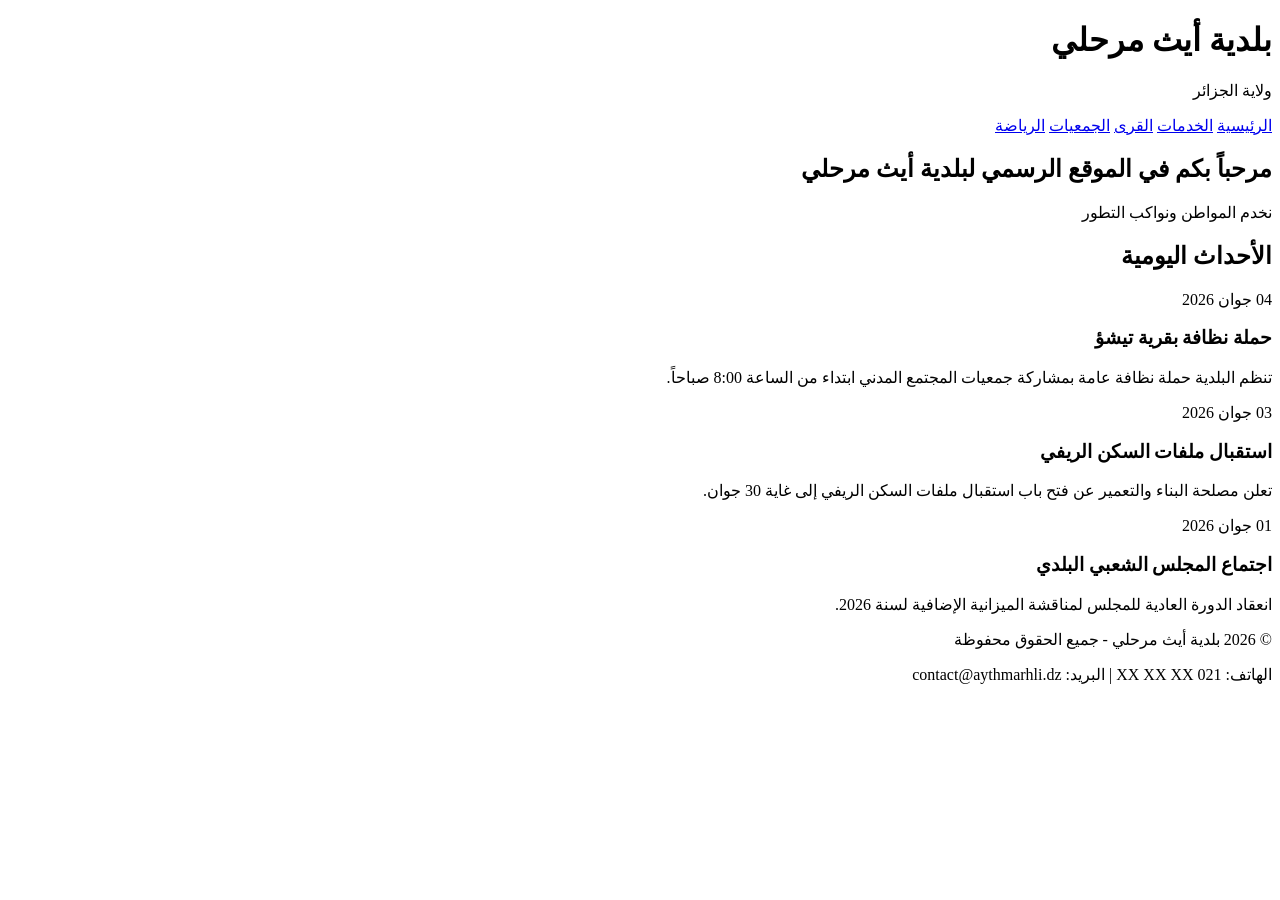
==== index.html @ b5d63ad7 "Rename Index.html to index.html" ====
<!DOCTYPE html>
<html lang="ar" dir="rtl">
<head>
    <meta charset="UTF-8">
    <meta name="viewport" content="width=device-width, initial-scale=1.0">
    <title>بلدية أيث مرحلي - الصفحة الرئيسية</title>
    <link rel="stylesheet" href="css/style.css">
</head>
<body>
    <header>
        <div class="container">
            <div class="logo">
                <h1>بلدية أيث مرحلي</h1>
                <p>ولاية الجزائر</p>
            </div>
            <nav>
                <a href="index.html" class="active">الرئيسية</a>
                <a href="services.html">الخدمات</a>
                <a href="villages.html">القرى</a>
                <a href="associations.html">الجمعيات</a>
                <a href="sports.html">الرياضة</a>
            </nav>
        </div>
    </header>

    <section class="hero">
        <div class="container">
            <h2>مرحباً بكم في الموقع الرسمي لبلدية أيث مرحلي</h2>
            <p>نخدم المواطن ونواكب التطور</p>
        </div>
    </section>

    <section class="events">
        <div class="container">
            <h2>الأحداث اليومية</h2>
            <div class="events-grid">
                <div class="event-card">
                    <span class="date">04 جوان 2026</span>
                    <h3>حملة نظافة بقرية تيشؤ</h3>
                    <p>تنظم البلدية حملة نظافة عامة بمشاركة جمعيات المجتمع المدني ابتداء من الساعة 8:00 صباحاً.</p>
                </div>
                <div class="event-card">
                    <span class="date">03 جوان 2026</span>
                    <h3>استقبال ملفات السكن الريفي</h3>
                    <p>تعلن مصلحة البناء والتعمير عن فتح باب استقبال ملفات السكن الريفي إلى غاية 30 جوان.</p>
                </div>
                <div class="event-card">
                    <span class="date">01 جوان 2026</span>
                    <h3>اجتماع المجلس الشعبي البلدي</h3>
                    <p>انعقاد الدورة العادية للمجلس لمناقشة الميزانية الإضافية لسنة 2026.</p>
                </div>
            </div>
        </div>
    </section>

    <footer>
        <div class="container">
            <p>© 2026 بلدية أيث مرحلي - جميع الحقوق محفوظة</p>
            <p>الهاتف: 021 XX XX XX | البريد: contact@aythmarhli.dz</p>
        </div>
    </footer>
</body>
</html>
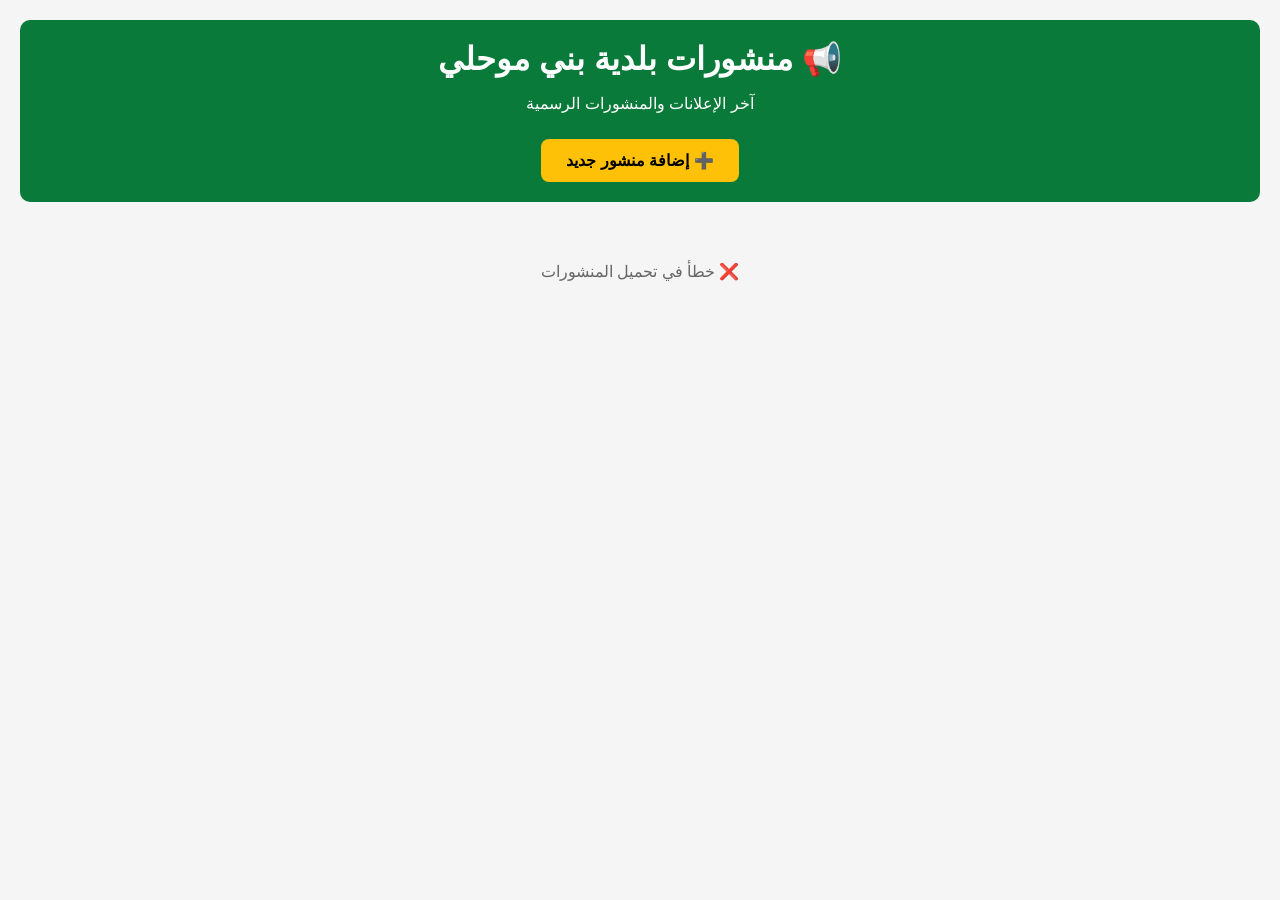
==== commit 14f74a11: "Update index.html" ====
--- a/index.html
+++ b/index.html
@@ -3,60 +3,70 @@
 <head>
     <meta charset="UTF-8">
     <meta name="viewport" content="width=device-width, initial-scale=1.0">
-    <title>بلدية أيث مرحلي - الصفحة الرئيسية</title>
-    <link rel="stylesheet" href="css/style.css">
+    <title>منشورات بلدية بني موحلي</title>
+    <style>
+        body { font-family: Arial, sans-serif; background: #f5f5f5; margin: 0; padding: 20px; }
+       .header { background: #0a7a3b; color: white; padding: 20px; text-align: center; border-radius: 10px; margin-bottom: 20px; }
+       .header h1 { margin: 0; }
+       .add-btn { background: #ffc107; color: #000; padding: 12px 25px; border-radius: 8px; text-decoration: none; font-weight: bold; display: inline-block; margin-top: 10px; }
+       .post { background: white; padding: 20px; margin-bottom: 15px; border-radius: 10px; box-shadow: 0 2px 5px rgba(0,0,0,0.1); }
+       .post h3 { color: #0a7a3b; margin-top: 0; }
+       .post.date { color: #666; font-size: 14px; }
+       .post.content { margin: 10px 0; line-height: 1.6; }
+       .loading { text-align: center; padding: 40px; color: #666; }
+    </style>
 </head>
 <body>
-    <header>
-        <div class="container">
-            <div class="logo">
-                <h1>بلدية أيث مرحلي</h1>
-                <p>ولاية الجزائر</p>
-            </div>
-            <nav>
-                <a href="index.html" class="active">الرئيسية</a>
-                <a href="services.html">الخدمات</a>
-                <a href="villages.html">القرى</a>
-                <a href="associations.html">الجمعيات</a>
-                <a href="sports.html">الرياضة</a>
-            </nav>
-        </div>
-    </header>
+    <div class="header">
+        <h1>📢 منشورات بلدية بني موحلي</h1>
+        <p>آخر الإعلانات والمنشورات الرسمية</p>
+        <a href="https://docs.google.com/forms/d/e/1FAIpQLSdnKULUD-_29BqAZg6BlxqqcSLrflPhF7m9-93cYkHM9PrGvA/viewform" target="_blank" class="add-btn">➕ إضافة منشور جديد</a>
+    </div>
 
-    <section class="hero">
-        <div class="container">
-            <h2>مرحباً بكم في الموقع الرسمي لبلدية أيث مرحلي</h2>
-            <p>نخدم المواطن ونواكب التطور</p>
-        </div>
-    </section>
+    <div id="posts-container">
+        <div class="loading">⏳ جاري تحميل المنشورات...</div>
+    </div>
 
-    <section class="events">
-        <div class="container">
-            <h2>الأحداث اليومية</h2>
-            <div class="events-grid">
-                <div class="event-card">
-                    <span class="date">04 جوان 2026</span>
-                    <h3>حملة نظافة بقرية تيشؤ</h3>
-                    <p>تنظم البلدية حملة نظافة عامة بمشاركة جمعيات المجتمع المدني ابتداء من الساعة 8:00 صباحاً.</p>
-                </div>
-                <div class="event-card">
-                    <span class="date">03 جوان 2026</span>
-                    <h3>استقبال ملفات السكن الريفي</h3>
-                    <p>تعلن مصلحة البناء والتعمير عن فتح باب استقبال ملفات السكن الريفي إلى غاية 30 جوان.</p>
-                </div>
-                <div class="event-card">
-                    <span class="date">01 جوان 2026</span>
-                    <h3>اجتماع المجلس الشعبي البلدي</h3>
-                    <p>انعقاد الدورة العادية للمجلس لمناقشة الميزانية الإضافية لسنة 2026.</p>
-                </div>
-            </div>
-        </div>
-    </section>
-
-    <footer>
-        <div class="container">
-            <p>© 2026 بلدية أيث مرحلي - جميع الحقوق محفوظة</p>
-            <p>الهاتف: 021 XX XX XX | البريد: contact@aythmarhli.dz</p>
+    <script>
+        const CSV_URL = 'https://docs.google.com/spreadsheets/d/e/2PACX-1vQKRDFSUrjOSgNG5dfw8Lz83RlKxHM5A_pUswsEeEUYGhaz6nDB_OhByFNxA9AvBssUSvjGBHI5b4IT/pub?gid=2118288231&single=true&output=csv';
+        
+        async function loadPosts() {
+            try {
+                const response = await fetch(CSV_URL);
+                const data = await response.text();
+                const rows = data.split('\n').slice(1); // نحذف السطر الأول تاع العناوين
+                
+                let postsHTML = '';
+                rows.reverse().forEach(row => {
+                    if(row.trim() === '') return;
+                    const cols = row.match(/(".*?"|[^",]+)(?=\s*,|\s*$)/g);
+                    if(!cols || cols.length < 3) return;
+                    
+                    const date = cols[0].replace(/"/g, '');
+                    const title = cols[1].replace(/"/g, '');
+                    const content = cols[2].replace(/"/g, '');
+                    
+                    postsHTML += `
+                        <div class="post">
+                            <h3>${title}</h3>
+                            <div class="date">📅 ${date}</div>
+                            <div class="content">${content.replace(/\n/g, '<br>')}</div>
+                        </div>
+                    `;
+                });
+                
+                document.getElementById('posts-container').innerHTML = postsHTML || '<div class="loading">لا توجد منشورات حاليا</div>';
+            } catch (error) {
+                document.getElementById('posts-container').innerHTML = '<div class="loading">❌ خطأ في تحميل المنشورات</div>';
+            }
+        }
+        
+        loadPosts();
+        // يتحدث كل دقيقة
+        setInterval(loadPosts, 60000);
+    </script>
+</body>
+</html>
         </div>
     </footer>
 </body>
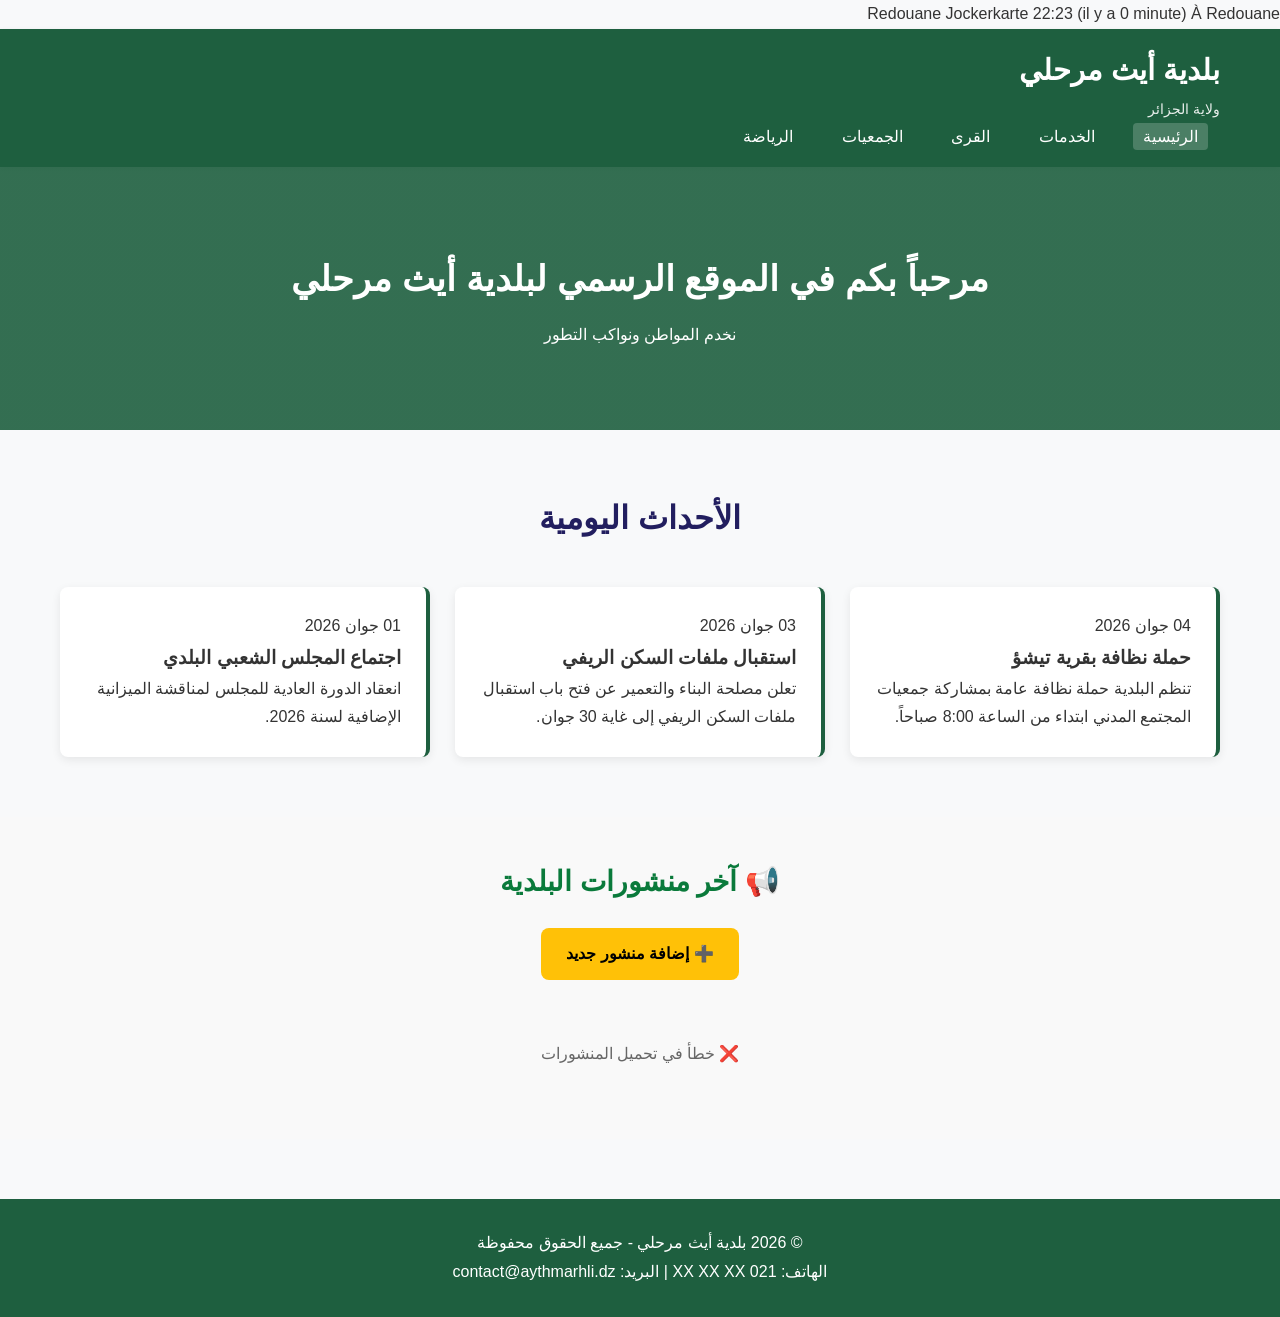
==== commit 5463a965: "Update index.html" ====
--- a/index.html
+++ b/index.html
@@ -1,31 +1,136 @@
+
+Redouane Jockerkarte <jugurtasaven@gmail.com>
+22:23 (il y a 0 minute)
+À Redouane
+
 <!DOCTYPE html>
 <html lang="ar" dir="rtl">
 <head>
     <meta charset="UTF-8">
     <meta name="viewport" content="width=device-width, initial-scale=1.0">
-    <title>منشورات بلدية بني موحلي</title>
+    <title>بلدية أيث مرحلي - الصفحة الرئيسية</title>
+    <link rel="stylesheet" href="css/style.css">
     <style>
-        body { font-family: Arial, sans-serif; background: #f5f5f5; margin: 0; padding: 20px; }
-       .header { background: #0a7a3b; color: white; padding: 20px; text-align: center; border-radius: 10px; margin-bottom: 20px; }
-       .header h1 { margin: 0; }
-       .add-btn { background: #ffc107; color: #000; padding: 12px 25px; border-radius: 8px; text-decoration: none; font-weight: bold; display: inline-block; margin-top: 10px; }
-       .post { background: white; padding: 20px; margin-bottom: 15px; border-radius: 10px; box-shadow: 0 2px 5px rgba(0,0,0,0.1); }
-       .post h3 { color: #0a7a3b; margin-top: 0; }
-       .post.date { color: #666; font-size: 14px; }
-       .post.content { margin: 10px 0; line-height: 1.6; }
-       .loading { text-align: center; padding: 40px; color: #666; }
+        /* ستايل قسم المنشورات الجديد */
+       .posts-section { 
+            padding: 40px 0; 
+            background: #f9f9f9; 
+        }
+       .posts-section h2 {
+            text-align: center;
+            color: #0a7a3b;
+            margin-bottom: 20px;
+            font-size: 28px;
+        }
+       .add-post-btn {
+            display: block;
+            width: fit-content;
+            margin: 0 auto 30px auto;
+            background: #ffc107; 
+            color: #000; 
+            padding: 12px 25px; 
+            border-radius: 8px; 
+            text-decoration: none; 
+            font-weight: bold;
+            transition: 0.3s;
+        }
+       .add-post-btn:hover {
+            background: #ffb300;
+            transform: scale(1.05);
+        }
+       .post-item { 
+            background: white; 
+            padding: 20px; 
+            margin-bottom: 15px; 
+            border-radius: 10px; 
+            box-shadow: 0 2px 5px rgba(0,0,0,0.1);
+            border-right: 4px solid #0a7a3b;
+        }
+       .post-item h3 { 
+            color: #0a7a3b; 
+            margin: 0 0 8px 0; 
+        }
+       .post-date { 
+            color: #666; 
+            font-size: 14px; 
+            margin-bottom: 10px;
+        }
+       .post-content { 
+            line-height: 1.7;
+            color: #333;
+        }
+       .loading-posts {
+            text-align: center;
+            padding: 30px;
+            color: #666;
+        }
     </style>
 </head>
 <body>
-    <div class="header">
-        <h1>📢 منشورات بلدية بني موحلي</h1>
-        <p>آخر الإعلانات والمنشورات الرسمية</p>
-        <a href="https://docs.google.com/forms/d/e/1FAIpQLSdnKULUD-_29BqAZg6BlxqqcSLrflPhF7m9-93cYkHM9PrGvA/viewform" target="_blank" class="add-btn">➕ إضافة منشور جديد</a>
-    </div>
+    <header>
+        <div class="container">
+            <div class="logo">
+                <h1>بلدية أيث مرحلي</h1>
+                <p>ولاية الجزائر</p>
+            </div>
+            <nav>
+                <a href="index.html" class="active">الرئيسية</a>
+                <a href="services.html">الخدمات</a>
+                <a href="villages.html">القرى</a>
+                <a href="associations.html">الجمعيات</a>
+                <a href="sports.html">الرياضة</a>
+            </nav>
+        </div>
+    </header>
 
-    <div id="posts-container">
-        <div class="loading">⏳ جاري تحميل المنشورات...</div>
-    </div>
+    <section class="hero">
+        <div class="container">
+            <h2>مرحباً بكم في الموقع الرسمي لبلدية أيث مرحلي</h2>
+            <p>نخدم المواطن ونواكب التطور</p>
+        </div>
+    </section>
+
+    <section class="events">
+        <div class="container">
+            <h2>الأحداث اليومية</h2>
+            <div class="events-grid">
+                <div class="event-card">
+                    <span class="date">04 جوان 2026</span>
+                    <h3>حملة نظافة بقرية تيشؤ</h3>
+                    <p>تنظم البلدية حملة نظافة عامة بمشاركة جمعيات المجتمع المدني ابتداء من الساعة 8:00 صباحاً.</p>
+                </div>
+                <div class="event-card">
+                    <span class="date">03 جوان 2026</span>
+                    <h3>استقبال ملفات السكن الريفي</h3>
+                    <p>تعلن مصلحة البناء والتعمير عن فتح باب استقبال ملفات السكن الريفي إلى غاية 30 جوان.</p>
+                </div>
+                <div class="event-card">
+                    <span class="date">01 جوان 2026</span>
+                    <h3>اجتماع المجلس الشعبي البلدي</h3>
+                    <p>انعقاد الدورة العادية للمجلس لمناقشة الميزانية الإضافية لسنة 2026.</p>
+                </div>
+            </div>
+        </div>
+    </section>
+
+    <!-- بداية قسم المنشورات الجديد -->
+    <section class="posts-section">
+        <div class="container">
+            <h2>📢 آخر منشورات البلدية</h2>
+            <a href="https://docs.google.com/forms/d/e/1FAIpQLSdnKULUD-_29BqAZg6BlxqqcSLrflPhF7m9-93cYkHM9PrGvA/viewform" target="_blank" class="add-post-btn">➕ إضافة منشور جديد</a>
+            <div id="posts-container">
+                <div class="loading-posts">⏳ جاري تحميل المنشورات...</div>
+            </div>
+        </div>
+    </section>
+    <!-- نهاية قسم المنشورات -->
+
+    <footer>
+        <div class="container">
+            <p>© 2026 بلدية أيث مرحلي - جميع الحقوق محفوظة</p>
+            <p>الهاتف: 021 XX XX XX | البريد: contact@aythmarhli.dz</p>
+        </div>
+    </footer>
 
     <script>
         const CSV_URL = 'https://docs.google.com/spreadsheets/d/e/2PACX-1vQKRDFSUrjOSgNG5dfw8Lz83RlKxHM5A_pUswsEeEUYGhaz6nDB_OhByFNxA9AvBssUSvjGBHI5b4IT/pub?gid=2118288231&single=true&output=csv';
@@ -34,7 +139,7 @@
             try {
                 const response = await fetch(CSV_URL);
                 const data = await response.text();
-                const rows = data.split('\n').slice(1); // نحذف السطر الأول تاع العناوين
+                const rows = data.split('\n').slice(1);
                 
                 let postsHTML = '';
                 rows.reverse().forEach(row => {
@@ -47,17 +152,17 @@
                     const content = cols[2].replace(/"/g, '');
                     
                     postsHTML += `
-                        <div class="post">
+                        <div class="post-item">
                             <h3>${title}</h3>
-                            <div class="date">📅 ${date}</div>
-                            <div class="content">${content.replace(/\n/g, '<br>')}</div>
+                            <div class="post-date">📅 ${date}</div>
+                            <div class="post-content">${content.replace(/\n/g, '<br>')}</div>
                         </div>
                     `;
                 });
                 
-                document.getElementById('posts-container').innerHTML = postsHTML || '<div class="loading">لا توجد منشورات حاليا</div>';
+                document.getElementById('posts-container').innerHTML = postsHTML || '<div class="loading-posts">لا توجد منشورات حاليا</div>';
             } catch (error) {
-                document.getElementById('posts-container').innerHTML = '<div class="loading">❌ خطأ في تحميل المنشورات</div>';
+                document.getElementById('posts-container').innerHTML = '<div class="loading-posts">❌ خطأ في تحميل المنشورات</div>';
             }
         }
         
@@ -67,7 +172,3 @@
     </script>
 </body>
 </html>
-        </div>
-    </footer>
-</body>
-</html>
--- a/css/style.css
+++ b/css/style.css
@@ -0,0 +1,149 @@
+* {
+    margin: 0;
+    padding: 0;
+    box-sizing: border-box;
+}
+
+body {
+    font-family: 'Segoe UI', Tahoma, Arial, sans-serif;
+    background: #f8f9fa;
+    color: #333;
+    line-height: 1.8;
+}
+
+.container {
+    max-width: 1200px;
+    margin: 0 auto;
+    padding: 0 20px;
+}
+
+/* Header */
+header {
+    background: #1e5f3f;
+    color: white;
+    padding: 1rem 0;
+    box-shadow: 0 2px 5px rgba(0,0,0,0.1);
+}
+
+header.container {
+    display: flex;
+    justify-content: space-between;
+    align-items: center;
+    flex-wrap: wrap;
+}
+
+.logo h1 { font-size: 1.8rem; }
+.logo p { font-size: 0.9rem; opacity: 0.9; }
+
+nav a {
+    color: white;
+    text-decoration: none;
+    margin: 0 12px;
+    padding: 5px 10px;
+    border-radius: 4px;
+    transition: 0.3s;
+}
+nav a:hover, nav a.active { background: rgba(255,255,255,0.2); }
+
+/* Hero */
+.hero {
+    background: linear-gradient(rgba(30,95,63,0.9), rgba(30,95,63,0.9));
+    color: white;
+    text-align: center;
+    padding: 80px 20px;
+}
+
+.hero h2 { font-size: 2.2rem; margin-bottom: 10px; }
+
+/* الأحداث */
+.events,.page-title { padding: 60px 0; }
+.events h2,.page-title h2 {
+    text-align: center;
+    margin-bottom: 40px;
+    color: #221e5f;
+    font-size: 2rem;
+}
+
+.events-grid {
+    display: grid;
+    grid-template-columns: repeat(auto-fit, minmax(300px, 1fr));
+    gap: 25px;
+}
+
+.event-card,.info-card,.team-card {
+    background: white;
+    padding: 25px;
+    border-radius: 8px;
+    box-shadow: 0 3px 10px rgba(0,0,0,0.08);
+}
+
+.event-card { border-right: 4px solid #1e5f3f; }
+.event-card.date {
+    color: #d32f2f;
+    font-weight: bold;
+    font-size: 0.9rem;
+}
+
+/* القرى */
+.page-title { background: #e8f5e9; padding: 40px 0; }
+.village-grid {
+    display: grid;
+    grid-template-columns: repeat(auto-fit, minmax(200px, 1fr));
+    gap: 20px;
+    padding: 40px 0;
+}
+
+.village-card {
+    background: white;
+    padding: 30px 20px;
+    text-align: center;
+    border-radius: 8px;
+    box-shadow: 0 2px 8px rgba(0,0,0,0.06);
+    font-weight: bold;
+    color: #1e5f3f;
+    transition: 0.3s;
+    text-decoration: none;
+    display: block;
+}
+.village-card:hover { transform: translateY(-5px); background: #1e5f3f; color: white; }
+
+/* صفحات التفاصيل */
+.detail-page { padding: 40px 0; }
+.back-btn {
+    display: inline-block;
+    margin-bottom: 30px;
+    color: #1e5f3f;
+    text-decoration: none;
+    font-weight: bold;
+}
+.info-card p { margin-bottom: 15px; font-size: 1.1rem; }
+.info-card p strong { color: #1e5f3f; }
+
+.gallery h3 { color: #1e5f3f; margin: 30px 0 20px; }
+.images-grid {
+    display: grid;
+    grid-template-columns: repeat(auto-fit, minmax(250px, 1fr));
+    gap: 15px;
+}
+.images-grid img {
+    width: 100%;
+    height: 200px;
+    object-fit: cover;
+    border-radius: 8px;
+}
+
+/* Footer */
+footer {
+    background: #1e5f3f;
+    color: white;
+    text-align: center;
+    padding: 30px 0;
+    margin-top: 60px;
+}
+
+/* متجاوب مع الجوال */
+@media (max-width: 768px) {
+    header.container { flex-direction: column; gap: 15px; }
+    nav { text-align: center; }
+   .hero h2 { font-size: 1.5rem; }
+}
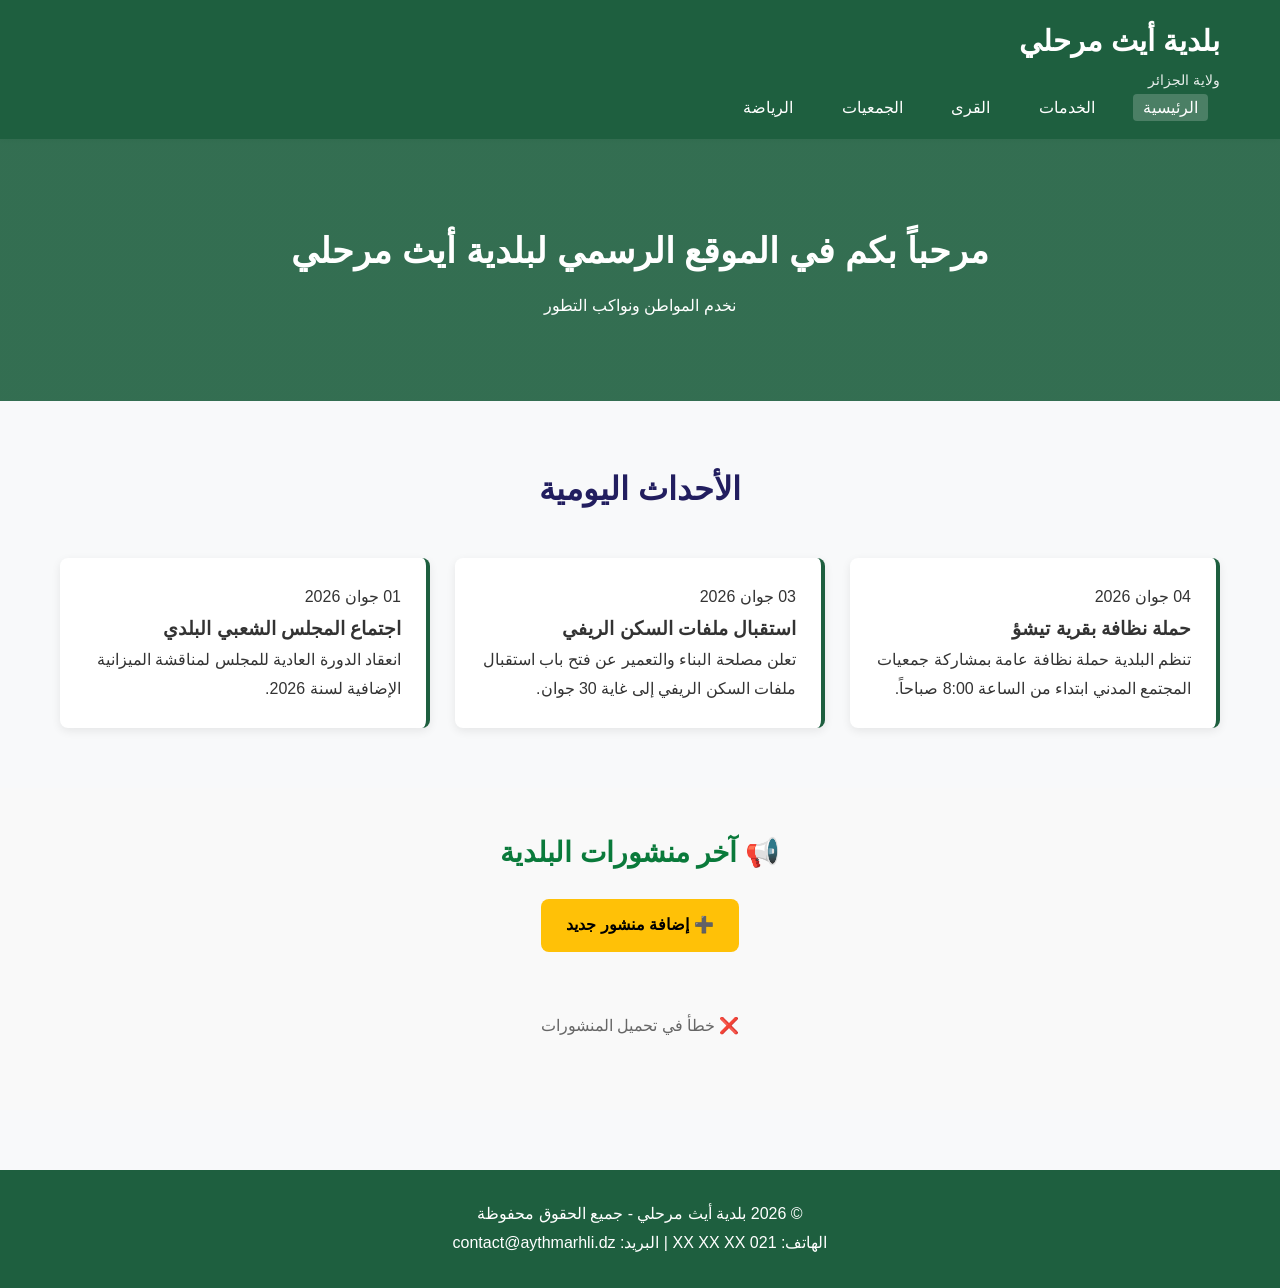
==== commit 7d21f320: "Update index.html" ====
--- a/index.html
+++ b/index.html
@@ -1,7 +1,5 @@
 
-Redouane Jockerkarte <jugurtasaven@gmail.com>
-22:23 (il y a 0 minute)
-À Redouane
+
 
 <!DOCTYPE html>
 <html lang="ar" dir="rtl">
